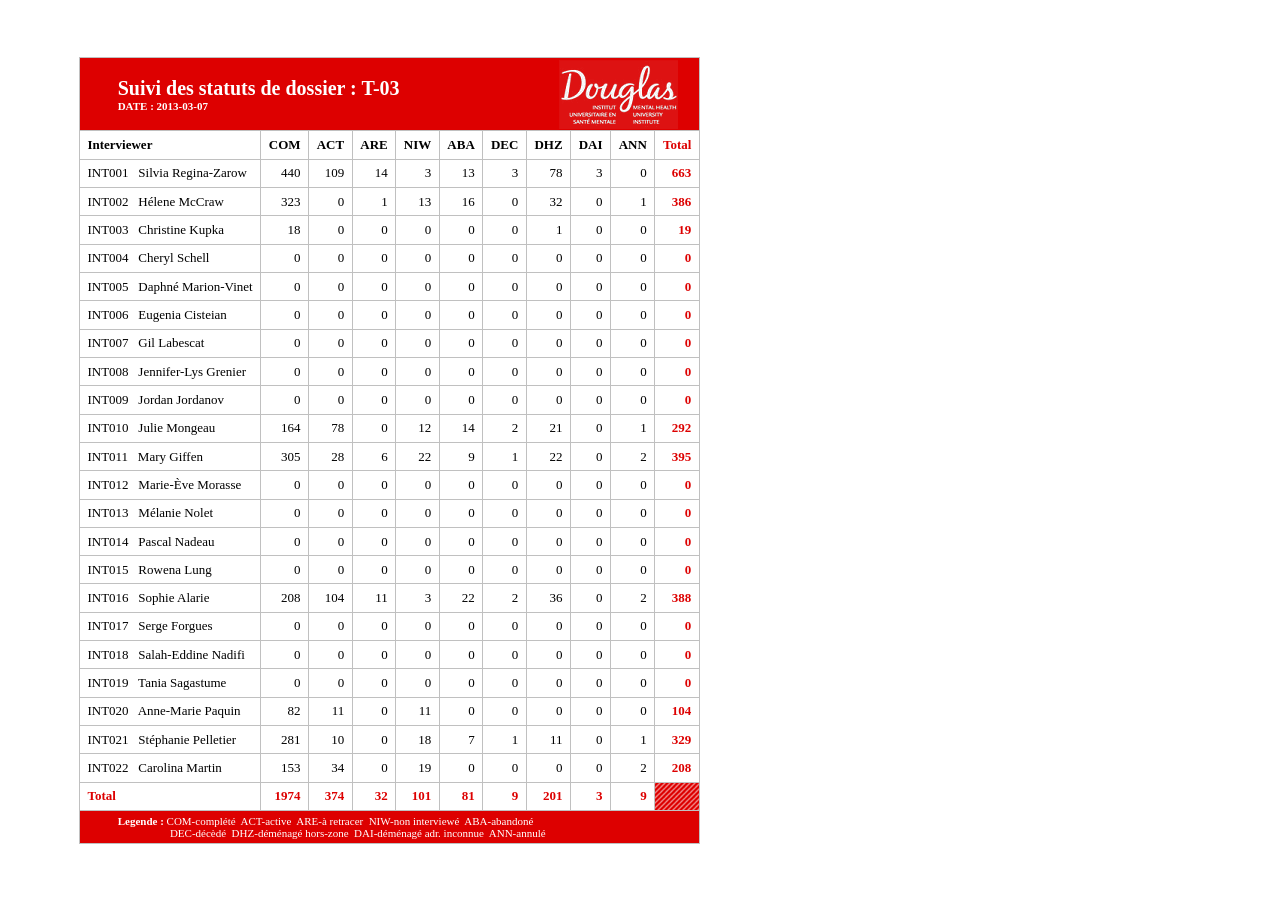
==== usrlist.htm @ f6bba140 "Soumission intiale. Le code Smapp, modifié pour que ça roule sur mon poste. Ça fonctionne pour l'ins" ====
<html><head>
			<meta http-equiv='Content-Type' content='text/html; charset=utf-8' />
			<style type='text/css'>
				body {margin:0px 0px 0px 60px; padding:0px;}
				table { border-style:solid; border-width:1px; border-color:#c0c0c0; border-collapse:collapse; padding:5mm; margin:15mm 5mm 15mm 5mm; font - family:'Helvetica', 'Arial', 'Verdana', 'sans-serif'; font-size:13px; page-break-after:always; }
				th, td { padding:1.5mm 2mm 1.5mm 2mm; margin:0mm; border-style:solid; border-width:1px; border-color:#c0c0c0; vertical-align:middle; text-align:right; }
				div { padding:2mm; margin:0mm; border-style:solid; border-width:1px; border-color:#c0c0c0; font-family:'Helvetica', 'Arial', 'Verdana', 'sans-serif'; font-size:16px; }
			</style>
			</head><body>
			<table>
			<tr><td colspan='11' style='background-image:url(media/douglaslogo.png); background-repeat:no-repeat; background-position:right; background-color:#dd0000; color:#ffffff; font-size:20px; text-align:left; padding:5mm 3mm 5mm 10mm'><b>Suivi des statuts de dossier : T-03</b><br/><span style='font-size:11px;'><b>DATE : 2013-03-07</b></span></td></tr>
			<tr><td style='text-align:left;'><b>Interviewer</b></td><td><b>COM</b></td><td><b>ACT</b></td><td><b>ARE</b></td><td><b>NIW</b></td><td><b>ABA</b></td><td><b>DEC</b></td><td><b>DHZ</b></td><td><b>DAI</b></td><td><b>ANN</b></td><td style='color:#dd0000'><b>Total</b></td></tr><tr><td style='text-align:left;'>INT001&nbsp;&nbsp;&nbsp;Silvia Regina-Zarow</td><td>440</td><td>109</td><td>14</td><td>3</td><td>13</td><td>3</td><td>78</td><td>3</td><td>0</td><td style='color:#dd0000'><b>663</b></td></tr><tr><td style='text-align:left;'>INT002&nbsp;&nbsp;&nbsp;Hélene McCraw</td><td>323</td><td>0</td><td>1</td><td>13</td><td>16</td><td>0</td><td>32</td><td>0</td><td>1</td><td style='color:#dd0000'><b>386</b></td></tr><tr><td style='text-align:left;'>INT003&nbsp;&nbsp;&nbsp;Christine Kupka</td><td>18</td><td>0</td><td>0</td><td>0</td><td>0</td><td>0</td><td>1</td><td>0</td><td>0</td><td style='color:#dd0000'><b>19</b></td></tr><tr><td style='text-align:left;'>INT004&nbsp;&nbsp;&nbsp;Cheryl Schell</td><td>0</td><td>0</td><td>0</td><td>0</td><td>0</td><td>0</td><td>0</td><td>0</td><td>0</td><td style='color:#dd0000'><b>0</b></td></tr><tr><td style='text-align:left;'>INT005&nbsp;&nbsp;&nbsp;Daphné Marion-Vinet</td><td>0</td><td>0</td><td>0</td><td>0</td><td>0</td><td>0</td><td>0</td><td>0</td><td>0</td><td style='color:#dd0000'><b>0</b></td></tr><tr><td style='text-align:left;'>INT006&nbsp;&nbsp;&nbsp;Eugenia Cisteian</td><td>0</td><td>0</td><td>0</td><td>0</td><td>0</td><td>0</td><td>0</td><td>0</td><td>0</td><td style='color:#dd0000'><b>0</b></td></tr><tr><td style='text-align:left;'>INT007&nbsp;&nbsp;&nbsp;Gil Labescat</td><td>0</td><td>0</td><td>0</td><td>0</td><td>0</td><td>0</td><td>0</td><td>0</td><td>0</td><td style='color:#dd0000'><b>0</b></td></tr><tr><td style='text-align:left;'>INT008&nbsp;&nbsp;&nbsp;Jennifer-Lys Grenier</td><td>0</td><td>0</td><td>0</td><td>0</td><td>0</td><td>0</td><td>0</td><td>0</td><td>0</td><td style='color:#dd0000'><b>0</b></td></tr><tr><td style='text-align:left;'>INT009&nbsp;&nbsp;&nbsp;Jordan Jordanov</td><td>0</td><td>0</td><td>0</td><td>0</td><td>0</td><td>0</td><td>0</td><td>0</td><td>0</td><td style='color:#dd0000'><b>0</b></td></tr><tr><td style='text-align:left;'>INT010&nbsp;&nbsp;&nbsp;Julie Mongeau</td><td>164</td><td>78</td><td>0</td><td>12</td><td>14</td><td>2</td><td>21</td><td>0</td><td>1</td><td style='color:#dd0000'><b>292</b></td></tr><tr><td style='text-align:left;'>INT011&nbsp;&nbsp;&nbsp;Mary Giffen</td><td>305</td><td>28</td><td>6</td><td>22</td><td>9</td><td>1</td><td>22</td><td>0</td><td>2</td><td style='color:#dd0000'><b>395</b></td></tr><tr><td style='text-align:left;'>INT012&nbsp;&nbsp;&nbsp;Marie-Ève Morasse</td><td>0</td><td>0</td><td>0</td><td>0</td><td>0</td><td>0</td><td>0</td><td>0</td><td>0</td><td style='color:#dd0000'><b>0</b></td></tr><tr><td style='text-align:left;'>INT013&nbsp;&nbsp;&nbsp;Mélanie Nolet</td><td>0</td><td>0</td><td>0</td><td>0</td><td>0</td><td>0</td><td>0</td><td>0</td><td>0</td><td style='color:#dd0000'><b>0</b></td></tr><tr><td style='text-align:left;'>INT014&nbsp;&nbsp;&nbsp;Pascal Nadeau</td><td>0</td><td>0</td><td>0</td><td>0</td><td>0</td><td>0</td><td>0</td><td>0</td><td>0</td><td style='color:#dd0000'><b>0</b></td></tr><tr><td style='text-align:left;'>INT015&nbsp;&nbsp;&nbsp;Rowena Lung</td><td>0</td><td>0</td><td>0</td><td>0</td><td>0</td><td>0</td><td>0</td><td>0</td><td>0</td><td style='color:#dd0000'><b>0</b></td></tr><tr><td style='text-align:left;'>INT016&nbsp;&nbsp;&nbsp;Sophie Alarie</td><td>208</td><td>104</td><td>11</td><td>3</td><td>22</td><td>2</td><td>36</td><td>0</td><td>2</td><td style='color:#dd0000'><b>388</b></td></tr><tr><td style='text-align:left;'>INT017&nbsp;&nbsp;&nbsp;Serge Forgues</td><td>0</td><td>0</td><td>0</td><td>0</td><td>0</td><td>0</td><td>0</td><td>0</td><td>0</td><td style='color:#dd0000'><b>0</b></td></tr><tr><td style='text-align:left;'>INT018&nbsp;&nbsp;&nbsp;Salah-Eddine Nadifi</td><td>0</td><td>0</td><td>0</td><td>0</td><td>0</td><td>0</td><td>0</td><td>0</td><td>0</td><td style='color:#dd0000'><b>0</b></td></tr><tr><td style='text-align:left;'>INT019&nbsp;&nbsp;&nbsp;Tania Sagastume</td><td>0</td><td>0</td><td>0</td><td>0</td><td>0</td><td>0</td><td>0</td><td>0</td><td>0</td><td style='color:#dd0000'><b>0</b></td></tr><tr><td style='text-align:left;'>INT020&nbsp;&nbsp;&nbsp;Anne-Marie Paquin</td><td>82</td><td>11</td><td>0</td><td>11</td><td>0</td><td>0</td><td>0</td><td>0</td><td>0</td><td style='color:#dd0000'><b>104</b></td></tr><tr><td style='text-align:left;'>INT021&nbsp;&nbsp;&nbsp;Stéphanie Pelletier</td><td>281</td><td>10</td><td>0</td><td>18</td><td>7</td><td>1</td><td>11</td><td>0</td><td>1</td><td style='color:#dd0000'><b>329</b></td></tr><tr><td style='text-align:left;'>INT022&nbsp;&nbsp;&nbsp;Carolina  Martin</td><td>153</td><td>34</td><td>0</td><td>19</td><td>0</td><td>0</td><td>0</td><td>0</td><td>2</td><td style='color:#dd0000'><b>208</b></td></tr><tr><td style='text-align:left; color:#dd0000;'><b>Total</b></td><td style='color:#dd0000'><b>1974</b></td><td style='color:#dd0000'><b>374</b></td><td style='color:#dd0000'><b>32</b></td><td style='color:#dd0000'><b>101</b></td><td style='color:#dd0000'><b>81</b></td><td style='color:#dd0000'><b>9</b></td><td style='color:#dd0000'><b>201</b></td><td style='color:#dd0000'><b>3</b></td><td style='color:#dd0000'><b>9</b></td><td style='background-image:url(media/bgdiag.png);'></td></tr><tr><td colspan='11' style='background-color:#dd0000; color:#ffffff; font-size:11px; text-align:left; padding:1mm 1mm 1mm 10mm'><b>Legende :</b> COM-complété&nbsp;&nbsp;ACT-active&nbsp;&nbsp;ARE-à retracer&nbsp;&nbsp;NIW-non interviewé&nbsp;&nbsp;ABA-abandoné<br/>&nbsp;&nbsp;&nbsp;&nbsp;&nbsp;&nbsp;&nbsp;&nbsp;&nbsp;&nbsp;&nbsp;&nbsp;&nbsp;&nbsp;&nbsp;&nbsp;&nbsp;&nbsp;&nbsp;DEC-décèdé&nbsp;&nbsp;DHZ-déménagé hors-zone&nbsp;&nbsp;DAI-déménagé adr. inconnue&nbsp;&nbsp;ANN-annulé</td></tr></table></body></html>
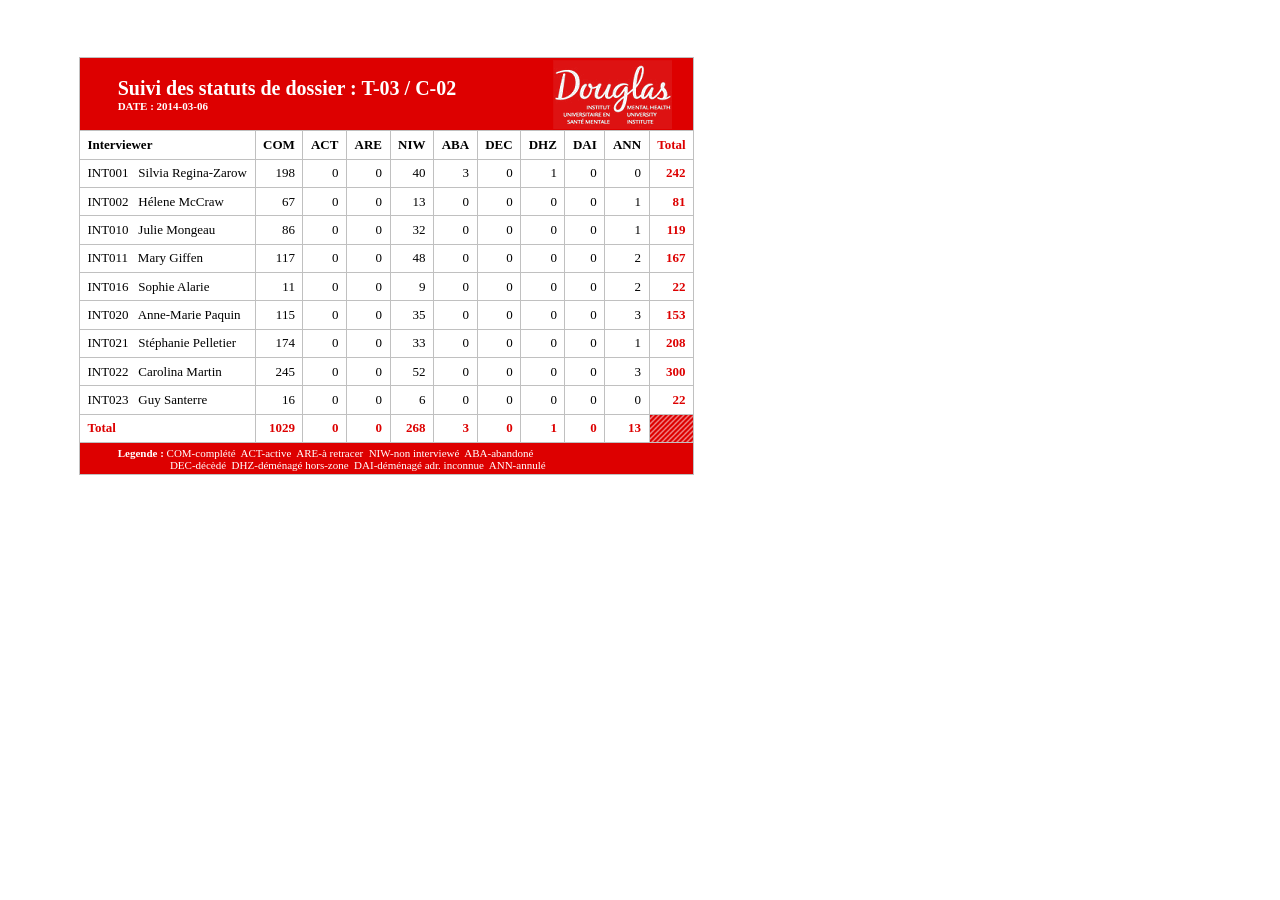
==== commit cc5c61fb: "Ajout de fonctionnalité pour noter les documents signés pour chaque temps. Ajouté également un hack " ====
--- a/usrlist.htm
+++ b/usrlist.htm
@@ -1,12 +1,13 @@
 <html><head>
 			<meta http-equiv='Content-Type' content='text/html; charset=utf-8' />
 			<style type='text/css'>
-				body {margin:0px 0px 0px 60px; padding:0px;}
+				:root { -webkit-print-color-adjust: exact; }
+				body {margin:0px 0px 0px 60px; padding:0px; }
 				table { border-style:solid; border-width:1px; border-color:#c0c0c0; border-collapse:collapse; padding:5mm; margin:15mm 5mm 15mm 5mm; font - family:'Helvetica', 'Arial', 'Verdana', 'sans-serif'; font-size:13px; page-break-after:always; }
 				th, td { padding:1.5mm 2mm 1.5mm 2mm; margin:0mm; border-style:solid; border-width:1px; border-color:#c0c0c0; vertical-align:middle; text-align:right; }
 				div { padding:2mm; margin:0mm; border-style:solid; border-width:1px; border-color:#c0c0c0; font-family:'Helvetica', 'Arial', 'Verdana', 'sans-serif'; font-size:16px; }
 			</style>
 			</head><body>
 			<table>
-			<tr><td colspan='11' style='background-image:url(media/douglaslogo.png); background-repeat:no-repeat; background-position:right; background-color:#dd0000; color:#ffffff; font-size:20px; text-align:left; padding:5mm 3mm 5mm 10mm'><b>Suivi des statuts de dossier : T-03</b><br/><span style='font-size:11px;'><b>DATE : 2013-03-07</b></span></td></tr>
-			<tr><td style='text-align:left;'><b>Interviewer</b></td><td><b>COM</b></td><td><b>ACT</b></td><td><b>ARE</b></td><td><b>NIW</b></td><td><b>ABA</b></td><td><b>DEC</b></td><td><b>DHZ</b></td><td><b>DAI</b></td><td><b>ANN</b></td><td style='color:#dd0000'><b>Total</b></td></tr><tr><td style='text-align:left;'>INT001&nbsp;&nbsp;&nbsp;Silvia Regina-Zarow</td><td>440</td><td>109</td><td>14</td><td>3</td><td>13</td><td>3</td><td>78</td><td>3</td><td>0</td><td style='color:#dd0000'><b>663</b></td></tr><tr><td style='text-align:left;'>INT002&nbsp;&nbsp;&nbsp;Hélene McCraw</td><td>323</td><td>0</td><td>1</td><td>13</td><td>16</td><td>0</td><td>32</td><td>0</td><td>1</td><td style='color:#dd0000'><b>386</b></td></tr><tr><td style='text-align:left;'>INT003&nbsp;&nbsp;&nbsp;Christine Kupka</td><td>18</td><td>0</td><td>0</td><td>0</td><td>0</td><td>0</td><td>1</td><td>0</td><td>0</td><td style='color:#dd0000'><b>19</b></td></tr><tr><td style='text-align:left;'>INT004&nbsp;&nbsp;&nbsp;Cheryl Schell</td><td>0</td><td>0</td><td>0</td><td>0</td><td>0</td><td>0</td><td>0</td><td>0</td><td>0</td><td style='color:#dd0000'><b>0</b></td></tr><tr><td style='text-align:left;'>INT005&nbsp;&nbsp;&nbsp;Daphné Marion-Vinet</td><td>0</td><td>0</td><td>0</td><td>0</td><td>0</td><td>0</td><td>0</td><td>0</td><td>0</td><td style='color:#dd0000'><b>0</b></td></tr><tr><td style='text-align:left;'>INT006&nbsp;&nbsp;&nbsp;Eugenia Cisteian</td><td>0</td><td>0</td><td>0</td><td>0</td><td>0</td><td>0</td><td>0</td><td>0</td><td>0</td><td style='color:#dd0000'><b>0</b></td></tr><tr><td style='text-align:left;'>INT007&nbsp;&nbsp;&nbsp;Gil Labescat</td><td>0</td><td>0</td><td>0</td><td>0</td><td>0</td><td>0</td><td>0</td><td>0</td><td>0</td><td style='color:#dd0000'><b>0</b></td></tr><tr><td style='text-align:left;'>INT008&nbsp;&nbsp;&nbsp;Jennifer-Lys Grenier</td><td>0</td><td>0</td><td>0</td><td>0</td><td>0</td><td>0</td><td>0</td><td>0</td><td>0</td><td style='color:#dd0000'><b>0</b></td></tr><tr><td style='text-align:left;'>INT009&nbsp;&nbsp;&nbsp;Jordan Jordanov</td><td>0</td><td>0</td><td>0</td><td>0</td><td>0</td><td>0</td><td>0</td><td>0</td><td>0</td><td style='color:#dd0000'><b>0</b></td></tr><tr><td style='text-align:left;'>INT010&nbsp;&nbsp;&nbsp;Julie Mongeau</td><td>164</td><td>78</td><td>0</td><td>12</td><td>14</td><td>2</td><td>21</td><td>0</td><td>1</td><td style='color:#dd0000'><b>292</b></td></tr><tr><td style='text-align:left;'>INT011&nbsp;&nbsp;&nbsp;Mary Giffen</td><td>305</td><td>28</td><td>6</td><td>22</td><td>9</td><td>1</td><td>22</td><td>0</td><td>2</td><td style='color:#dd0000'><b>395</b></td></tr><tr><td style='text-align:left;'>INT012&nbsp;&nbsp;&nbsp;Marie-Ève Morasse</td><td>0</td><td>0</td><td>0</td><td>0</td><td>0</td><td>0</td><td>0</td><td>0</td><td>0</td><td style='color:#dd0000'><b>0</b></td></tr><tr><td style='text-align:left;'>INT013&nbsp;&nbsp;&nbsp;Mélanie Nolet</td><td>0</td><td>0</td><td>0</td><td>0</td><td>0</td><td>0</td><td>0</td><td>0</td><td>0</td><td style='color:#dd0000'><b>0</b></td></tr><tr><td style='text-align:left;'>INT014&nbsp;&nbsp;&nbsp;Pascal Nadeau</td><td>0</td><td>0</td><td>0</td><td>0</td><td>0</td><td>0</td><td>0</td><td>0</td><td>0</td><td style='color:#dd0000'><b>0</b></td></tr><tr><td style='text-align:left;'>INT015&nbsp;&nbsp;&nbsp;Rowena Lung</td><td>0</td><td>0</td><td>0</td><td>0</td><td>0</td><td>0</td><td>0</td><td>0</td><td>0</td><td style='color:#dd0000'><b>0</b></td></tr><tr><td style='text-align:left;'>INT016&nbsp;&nbsp;&nbsp;Sophie Alarie</td><td>208</td><td>104</td><td>11</td><td>3</td><td>22</td><td>2</td><td>36</td><td>0</td><td>2</td><td style='color:#dd0000'><b>388</b></td></tr><tr><td style='text-align:left;'>INT017&nbsp;&nbsp;&nbsp;Serge Forgues</td><td>0</td><td>0</td><td>0</td><td>0</td><td>0</td><td>0</td><td>0</td><td>0</td><td>0</td><td style='color:#dd0000'><b>0</b></td></tr><tr><td style='text-align:left;'>INT018&nbsp;&nbsp;&nbsp;Salah-Eddine Nadifi</td><td>0</td><td>0</td><td>0</td><td>0</td><td>0</td><td>0</td><td>0</td><td>0</td><td>0</td><td style='color:#dd0000'><b>0</b></td></tr><tr><td style='text-align:left;'>INT019&nbsp;&nbsp;&nbsp;Tania Sagastume</td><td>0</td><td>0</td><td>0</td><td>0</td><td>0</td><td>0</td><td>0</td><td>0</td><td>0</td><td style='color:#dd0000'><b>0</b></td></tr><tr><td style='text-align:left;'>INT020&nbsp;&nbsp;&nbsp;Anne-Marie Paquin</td><td>82</td><td>11</td><td>0</td><td>11</td><td>0</td><td>0</td><td>0</td><td>0</td><td>0</td><td style='color:#dd0000'><b>104</b></td></tr><tr><td style='text-align:left;'>INT021&nbsp;&nbsp;&nbsp;Stéphanie Pelletier</td><td>281</td><td>10</td><td>0</td><td>18</td><td>7</td><td>1</td><td>11</td><td>0</td><td>1</td><td style='color:#dd0000'><b>329</b></td></tr><tr><td style='text-align:left;'>INT022&nbsp;&nbsp;&nbsp;Carolina  Martin</td><td>153</td><td>34</td><td>0</td><td>19</td><td>0</td><td>0</td><td>0</td><td>0</td><td>2</td><td style='color:#dd0000'><b>208</b></td></tr><tr><td style='text-align:left; color:#dd0000;'><b>Total</b></td><td style='color:#dd0000'><b>1974</b></td><td style='color:#dd0000'><b>374</b></td><td style='color:#dd0000'><b>32</b></td><td style='color:#dd0000'><b>101</b></td><td style='color:#dd0000'><b>81</b></td><td style='color:#dd0000'><b>9</b></td><td style='color:#dd0000'><b>201</b></td><td style='color:#dd0000'><b>3</b></td><td style='color:#dd0000'><b>9</b></td><td style='background-image:url(media/bgdiag.png);'></td></tr><tr><td colspan='11' style='background-color:#dd0000; color:#ffffff; font-size:11px; text-align:left; padding:1mm 1mm 1mm 10mm'><b>Legende :</b> COM-complété&nbsp;&nbsp;ACT-active&nbsp;&nbsp;ARE-à retracer&nbsp;&nbsp;NIW-non interviewé&nbsp;&nbsp;ABA-abandoné<br/>&nbsp;&nbsp;&nbsp;&nbsp;&nbsp;&nbsp;&nbsp;&nbsp;&nbsp;&nbsp;&nbsp;&nbsp;&nbsp;&nbsp;&nbsp;&nbsp;&nbsp;&nbsp;&nbsp;DEC-décèdé&nbsp;&nbsp;DHZ-déménagé hors-zone&nbsp;&nbsp;DAI-déménagé adr. inconnue&nbsp;&nbsp;ANN-annulé</td></tr></table></body></html>+			<tr><td colspan='11' style='background-image:url(media/douglaslogo.png); background-repeat:no-repeat; background-position:right; background-color:#dd0000; color:#ffffff; font-size:20px; text-align:left; padding:5mm 3mm 5mm 10mm'><b>Suivi des statuts de dossier : T-03 / C-02</b><br/><span style='font-size:11px;'><b>DATE : 2014-03-06</b></span></td></tr>
+			<tr><td style='text-align:left;'><b>Interviewer</b></td><td><b>COM</b></td><td><b>ACT</b></td><td><b>ARE</b></td><td><b>NIW</b></td><td><b>ABA</b></td><td><b>DEC</b></td><td><b>DHZ</b></td><td><b>DAI</b></td><td><b>ANN</b></td><td style='color:#dd0000'><b>Total</b></td></tr><tr><td style='text-align:left;'>INT001&nbsp;&nbsp;&nbsp;Silvia Regina-Zarow</td><td>198</td><td>0</td><td>0</td><td>40</td><td>3</td><td>0</td><td>1</td><td>0</td><td>0</td><td style='color:#dd0000'><b>242</b></td></tr><tr><td style='text-align:left;'>INT002&nbsp;&nbsp;&nbsp;Hélene McCraw</td><td>67</td><td>0</td><td>0</td><td>13</td><td>0</td><td>0</td><td>0</td><td>0</td><td>1</td><td style='color:#dd0000'><b>81</b></td></tr><tr><td style='text-align:left;'>INT010&nbsp;&nbsp;&nbsp;Julie Mongeau</td><td>86</td><td>0</td><td>0</td><td>32</td><td>0</td><td>0</td><td>0</td><td>0</td><td>1</td><td style='color:#dd0000'><b>119</b></td></tr><tr><td style='text-align:left;'>INT011&nbsp;&nbsp;&nbsp;Mary Giffen</td><td>117</td><td>0</td><td>0</td><td>48</td><td>0</td><td>0</td><td>0</td><td>0</td><td>2</td><td style='color:#dd0000'><b>167</b></td></tr><tr><td style='text-align:left;'>INT016&nbsp;&nbsp;&nbsp;Sophie Alarie</td><td>11</td><td>0</td><td>0</td><td>9</td><td>0</td><td>0</td><td>0</td><td>0</td><td>2</td><td style='color:#dd0000'><b>22</b></td></tr><tr><td style='text-align:left;'>INT020&nbsp;&nbsp;&nbsp;Anne-Marie Paquin</td><td>115</td><td>0</td><td>0</td><td>35</td><td>0</td><td>0</td><td>0</td><td>0</td><td>3</td><td style='color:#dd0000'><b>153</b></td></tr><tr><td style='text-align:left;'>INT021&nbsp;&nbsp;&nbsp;Stéphanie Pelletier</td><td>174</td><td>0</td><td>0</td><td>33</td><td>0</td><td>0</td><td>0</td><td>0</td><td>1</td><td style='color:#dd0000'><b>208</b></td></tr><tr><td style='text-align:left;'>INT022&nbsp;&nbsp;&nbsp;Carolina  Martin</td><td>245</td><td>0</td><td>0</td><td>52</td><td>0</td><td>0</td><td>0</td><td>0</td><td>3</td><td style='color:#dd0000'><b>300</b></td></tr><tr><td style='text-align:left;'>INT023&nbsp;&nbsp;&nbsp;Guy Santerre</td><td>16</td><td>0</td><td>0</td><td>6</td><td>0</td><td>0</td><td>0</td><td>0</td><td>0</td><td style='color:#dd0000'><b>22</b></td></tr><tr><td style='text-align:left; color:#dd0000;'><b>Total</b></td><td style='color:#dd0000'><b>1029</b></td><td style='color:#dd0000'><b>0</b></td><td style='color:#dd0000'><b>0</b></td><td style='color:#dd0000'><b>268</b></td><td style='color:#dd0000'><b>3</b></td><td style='color:#dd0000'><b>0</b></td><td style='color:#dd0000'><b>1</b></td><td style='color:#dd0000'><b>0</b></td><td style='color:#dd0000'><b>13</b></td><td style='background-image:url(media/bgdiag.png);'></td></tr><tr><td colspan='11' style='background-color:#dd0000; color:#ffffff; font-size:11px; text-align:left; padding:1mm 1mm 1mm 10mm'><b>Legende :</b> COM-complété&nbsp;&nbsp;ACT-active&nbsp;&nbsp;ARE-à retracer&nbsp;&nbsp;NIW-non interviewé&nbsp;&nbsp;ABA-abandoné<br/>&nbsp;&nbsp;&nbsp;&nbsp;&nbsp;&nbsp;&nbsp;&nbsp;&nbsp;&nbsp;&nbsp;&nbsp;&nbsp;&nbsp;&nbsp;&nbsp;&nbsp;&nbsp;&nbsp;DEC-décèdé&nbsp;&nbsp;DHZ-déménagé hors-zone&nbsp;&nbsp;DAI-déménagé adr. inconnue&nbsp;&nbsp;ANN-annulé</td></tr></table></body></html>
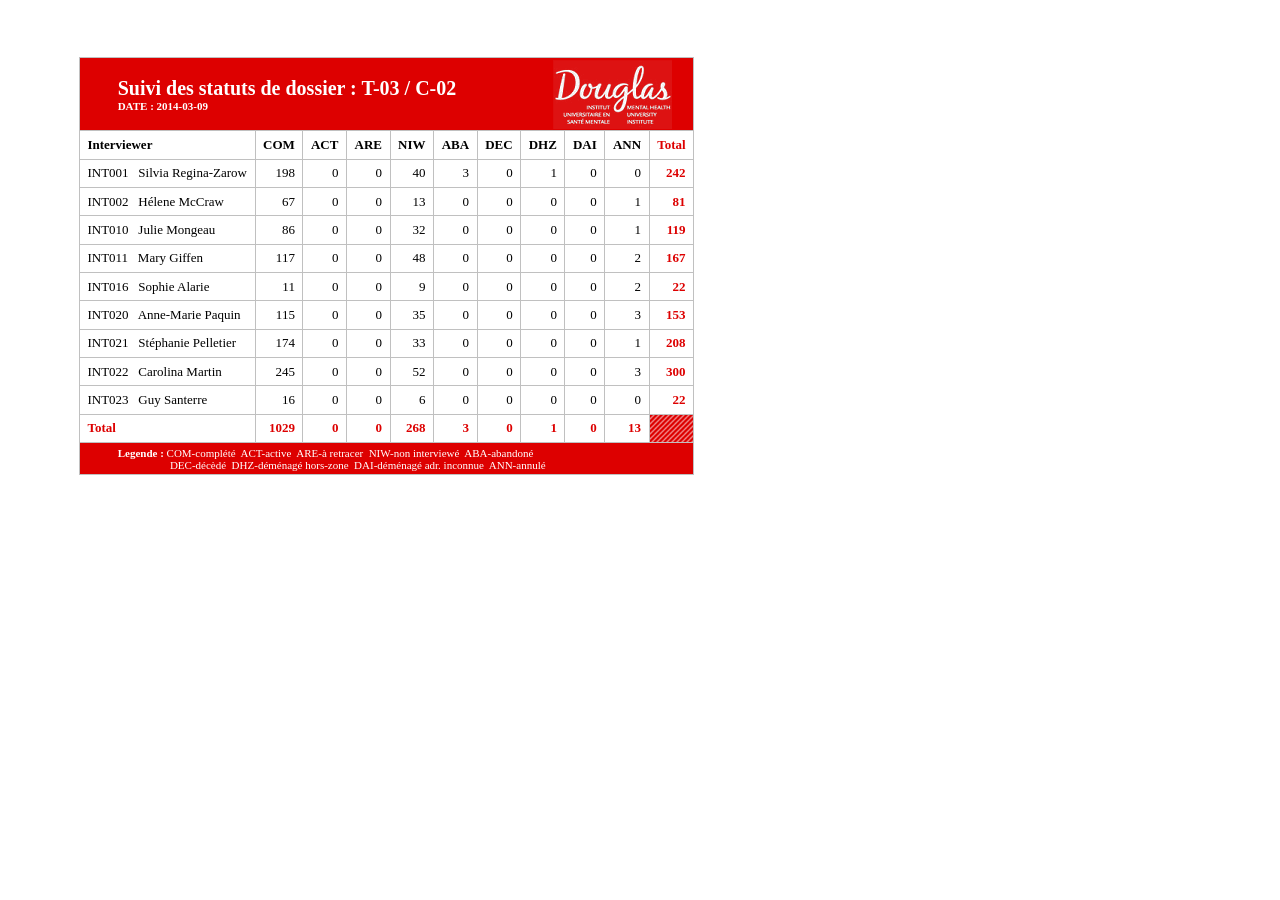
==== commit b4f7809b: "Ajout de fonction de géolocalisation d'usagers sur une carte." ====
--- a/usrlist.htm
+++ b/usrlist.htm
@@ -9,5 +9,5 @@
 			</style>
 			</head><body>
 			<table>
-			<tr><td colspan='11' style='background-image:url(media/douglaslogo.png); background-repeat:no-repeat; background-position:right; background-color:#dd0000; color:#ffffff; font-size:20px; text-align:left; padding:5mm 3mm 5mm 10mm'><b>Suivi des statuts de dossier : T-03 / C-02</b><br/><span style='font-size:11px;'><b>DATE : 2014-03-06</b></span></td></tr>
+			<tr><td colspan='11' style='background-image:url(media/douglaslogo.png); background-repeat:no-repeat; background-position:right; background-color:#dd0000; color:#ffffff; font-size:20px; text-align:left; padding:5mm 3mm 5mm 10mm'><b>Suivi des statuts de dossier : T-03 / C-02</b><br/><span style='font-size:11px;'><b>DATE : 2014-03-09</b></span></td></tr>
 			<tr><td style='text-align:left;'><b>Interviewer</b></td><td><b>COM</b></td><td><b>ACT</b></td><td><b>ARE</b></td><td><b>NIW</b></td><td><b>ABA</b></td><td><b>DEC</b></td><td><b>DHZ</b></td><td><b>DAI</b></td><td><b>ANN</b></td><td style='color:#dd0000'><b>Total</b></td></tr><tr><td style='text-align:left;'>INT001&nbsp;&nbsp;&nbsp;Silvia Regina-Zarow</td><td>198</td><td>0</td><td>0</td><td>40</td><td>3</td><td>0</td><td>1</td><td>0</td><td>0</td><td style='color:#dd0000'><b>242</b></td></tr><tr><td style='text-align:left;'>INT002&nbsp;&nbsp;&nbsp;Hélene McCraw</td><td>67</td><td>0</td><td>0</td><td>13</td><td>0</td><td>0</td><td>0</td><td>0</td><td>1</td><td style='color:#dd0000'><b>81</b></td></tr><tr><td style='text-align:left;'>INT010&nbsp;&nbsp;&nbsp;Julie Mongeau</td><td>86</td><td>0</td><td>0</td><td>32</td><td>0</td><td>0</td><td>0</td><td>0</td><td>1</td><td style='color:#dd0000'><b>119</b></td></tr><tr><td style='text-align:left;'>INT011&nbsp;&nbsp;&nbsp;Mary Giffen</td><td>117</td><td>0</td><td>0</td><td>48</td><td>0</td><td>0</td><td>0</td><td>0</td><td>2</td><td style='color:#dd0000'><b>167</b></td></tr><tr><td style='text-align:left;'>INT016&nbsp;&nbsp;&nbsp;Sophie Alarie</td><td>11</td><td>0</td><td>0</td><td>9</td><td>0</td><td>0</td><td>0</td><td>0</td><td>2</td><td style='color:#dd0000'><b>22</b></td></tr><tr><td style='text-align:left;'>INT020&nbsp;&nbsp;&nbsp;Anne-Marie Paquin</td><td>115</td><td>0</td><td>0</td><td>35</td><td>0</td><td>0</td><td>0</td><td>0</td><td>3</td><td style='color:#dd0000'><b>153</b></td></tr><tr><td style='text-align:left;'>INT021&nbsp;&nbsp;&nbsp;Stéphanie Pelletier</td><td>174</td><td>0</td><td>0</td><td>33</td><td>0</td><td>0</td><td>0</td><td>0</td><td>1</td><td style='color:#dd0000'><b>208</b></td></tr><tr><td style='text-align:left;'>INT022&nbsp;&nbsp;&nbsp;Carolina  Martin</td><td>245</td><td>0</td><td>0</td><td>52</td><td>0</td><td>0</td><td>0</td><td>0</td><td>3</td><td style='color:#dd0000'><b>300</b></td></tr><tr><td style='text-align:left;'>INT023&nbsp;&nbsp;&nbsp;Guy Santerre</td><td>16</td><td>0</td><td>0</td><td>6</td><td>0</td><td>0</td><td>0</td><td>0</td><td>0</td><td style='color:#dd0000'><b>22</b></td></tr><tr><td style='text-align:left; color:#dd0000;'><b>Total</b></td><td style='color:#dd0000'><b>1029</b></td><td style='color:#dd0000'><b>0</b></td><td style='color:#dd0000'><b>0</b></td><td style='color:#dd0000'><b>268</b></td><td style='color:#dd0000'><b>3</b></td><td style='color:#dd0000'><b>0</b></td><td style='color:#dd0000'><b>1</b></td><td style='color:#dd0000'><b>0</b></td><td style='color:#dd0000'><b>13</b></td><td style='background-image:url(media/bgdiag.png);'></td></tr><tr><td colspan='11' style='background-color:#dd0000; color:#ffffff; font-size:11px; text-align:left; padding:1mm 1mm 1mm 10mm'><b>Legende :</b> COM-complété&nbsp;&nbsp;ACT-active&nbsp;&nbsp;ARE-à retracer&nbsp;&nbsp;NIW-non interviewé&nbsp;&nbsp;ABA-abandoné<br/>&nbsp;&nbsp;&nbsp;&nbsp;&nbsp;&nbsp;&nbsp;&nbsp;&nbsp;&nbsp;&nbsp;&nbsp;&nbsp;&nbsp;&nbsp;&nbsp;&nbsp;&nbsp;&nbsp;DEC-décèdé&nbsp;&nbsp;DHZ-déménagé hors-zone&nbsp;&nbsp;DAI-déménagé adr. inconnue&nbsp;&nbsp;ANN-annulé</td></tr></table></body></html>
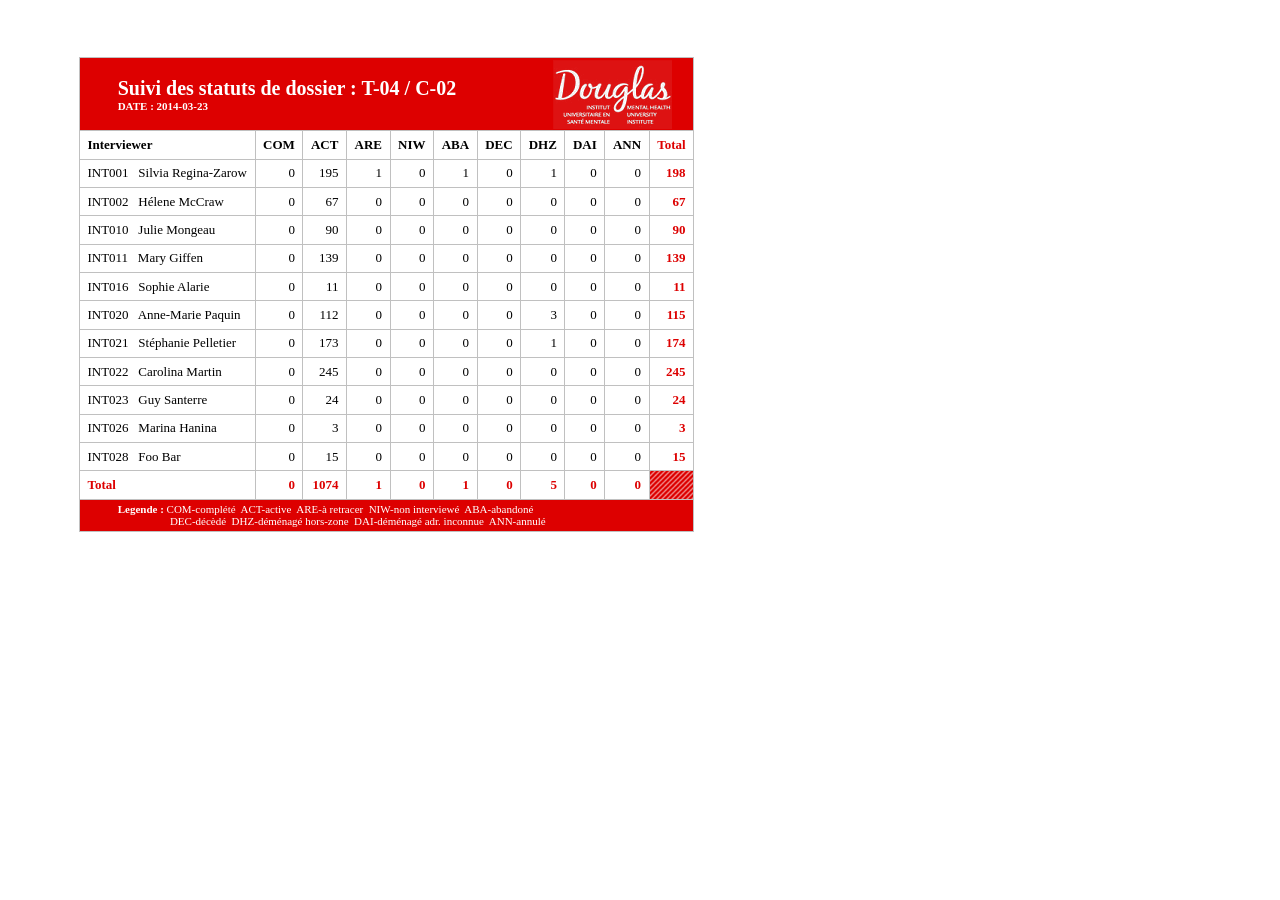
==== commit a08d492f: "Réglage de bien des petits problèmes suite à une tentative d'intégration de nouveau code." ====
--- a/usrlist.htm
+++ b/usrlist.htm
@@ -9,5 +9,5 @@
 			</style>
 			</head><body>
 			<table>
-			<tr><td colspan='11' style='background-image:url(media/douglaslogo.png); background-repeat:no-repeat; background-position:right; background-color:#dd0000; color:#ffffff; font-size:20px; text-align:left; padding:5mm 3mm 5mm 10mm'><b>Suivi des statuts de dossier : T-03 / C-02</b><br/><span style='font-size:11px;'><b>DATE : 2014-03-09</b></span></td></tr>
-			<tr><td style='text-align:left;'><b>Interviewer</b></td><td><b>COM</b></td><td><b>ACT</b></td><td><b>ARE</b></td><td><b>NIW</b></td><td><b>ABA</b></td><td><b>DEC</b></td><td><b>DHZ</b></td><td><b>DAI</b></td><td><b>ANN</b></td><td style='color:#dd0000'><b>Total</b></td></tr><tr><td style='text-align:left;'>INT001&nbsp;&nbsp;&nbsp;Silvia Regina-Zarow</td><td>198</td><td>0</td><td>0</td><td>40</td><td>3</td><td>0</td><td>1</td><td>0</td><td>0</td><td style='color:#dd0000'><b>242</b></td></tr><tr><td style='text-align:left;'>INT002&nbsp;&nbsp;&nbsp;Hélene McCraw</td><td>67</td><td>0</td><td>0</td><td>13</td><td>0</td><td>0</td><td>0</td><td>0</td><td>1</td><td style='color:#dd0000'><b>81</b></td></tr><tr><td style='text-align:left;'>INT010&nbsp;&nbsp;&nbsp;Julie Mongeau</td><td>86</td><td>0</td><td>0</td><td>32</td><td>0</td><td>0</td><td>0</td><td>0</td><td>1</td><td style='color:#dd0000'><b>119</b></td></tr><tr><td style='text-align:left;'>INT011&nbsp;&nbsp;&nbsp;Mary Giffen</td><td>117</td><td>0</td><td>0</td><td>48</td><td>0</td><td>0</td><td>0</td><td>0</td><td>2</td><td style='color:#dd0000'><b>167</b></td></tr><tr><td style='text-align:left;'>INT016&nbsp;&nbsp;&nbsp;Sophie Alarie</td><td>11</td><td>0</td><td>0</td><td>9</td><td>0</td><td>0</td><td>0</td><td>0</td><td>2</td><td style='color:#dd0000'><b>22</b></td></tr><tr><td style='text-align:left;'>INT020&nbsp;&nbsp;&nbsp;Anne-Marie Paquin</td><td>115</td><td>0</td><td>0</td><td>35</td><td>0</td><td>0</td><td>0</td><td>0</td><td>3</td><td style='color:#dd0000'><b>153</b></td></tr><tr><td style='text-align:left;'>INT021&nbsp;&nbsp;&nbsp;Stéphanie Pelletier</td><td>174</td><td>0</td><td>0</td><td>33</td><td>0</td><td>0</td><td>0</td><td>0</td><td>1</td><td style='color:#dd0000'><b>208</b></td></tr><tr><td style='text-align:left;'>INT022&nbsp;&nbsp;&nbsp;Carolina  Martin</td><td>245</td><td>0</td><td>0</td><td>52</td><td>0</td><td>0</td><td>0</td><td>0</td><td>3</td><td style='color:#dd0000'><b>300</b></td></tr><tr><td style='text-align:left;'>INT023&nbsp;&nbsp;&nbsp;Guy Santerre</td><td>16</td><td>0</td><td>0</td><td>6</td><td>0</td><td>0</td><td>0</td><td>0</td><td>0</td><td style='color:#dd0000'><b>22</b></td></tr><tr><td style='text-align:left; color:#dd0000;'><b>Total</b></td><td style='color:#dd0000'><b>1029</b></td><td style='color:#dd0000'><b>0</b></td><td style='color:#dd0000'><b>0</b></td><td style='color:#dd0000'><b>268</b></td><td style='color:#dd0000'><b>3</b></td><td style='color:#dd0000'><b>0</b></td><td style='color:#dd0000'><b>1</b></td><td style='color:#dd0000'><b>0</b></td><td style='color:#dd0000'><b>13</b></td><td style='background-image:url(media/bgdiag.png);'></td></tr><tr><td colspan='11' style='background-color:#dd0000; color:#ffffff; font-size:11px; text-align:left; padding:1mm 1mm 1mm 10mm'><b>Legende :</b> COM-complété&nbsp;&nbsp;ACT-active&nbsp;&nbsp;ARE-à retracer&nbsp;&nbsp;NIW-non interviewé&nbsp;&nbsp;ABA-abandoné<br/>&nbsp;&nbsp;&nbsp;&nbsp;&nbsp;&nbsp;&nbsp;&nbsp;&nbsp;&nbsp;&nbsp;&nbsp;&nbsp;&nbsp;&nbsp;&nbsp;&nbsp;&nbsp;&nbsp;DEC-décèdé&nbsp;&nbsp;DHZ-déménagé hors-zone&nbsp;&nbsp;DAI-déménagé adr. inconnue&nbsp;&nbsp;ANN-annulé</td></tr></table></body></html>+			<tr><td colspan='11' style='background-image:url(media/douglaslogo.png); background-repeat:no-repeat; background-position:right; background-color:#dd0000; color:#ffffff; font-size:20px; text-align:left; padding:5mm 3mm 5mm 10mm'><b>Suivi des statuts de dossier : T-04 / C-02</b><br/><span style='font-size:11px;'><b>DATE : 2014-03-23</b></span></td></tr>
+			<tr><td style='text-align:left;'><b>Interviewer</b></td><td><b>COM</b></td><td><b>ACT</b></td><td><b>ARE</b></td><td><b>NIW</b></td><td><b>ABA</b></td><td><b>DEC</b></td><td><b>DHZ</b></td><td><b>DAI</b></td><td><b>ANN</b></td><td style='color:#dd0000'><b>Total</b></td></tr><tr><td style='text-align:left;'>INT001&nbsp;&nbsp;&nbsp;Silvia Regina-Zarow</td><td>0</td><td>195</td><td>1</td><td>0</td><td>1</td><td>0</td><td>1</td><td>0</td><td>0</td><td style='color:#dd0000'><b>198</b></td></tr><tr><td style='text-align:left;'>INT002&nbsp;&nbsp;&nbsp;Hélene McCraw</td><td>0</td><td>67</td><td>0</td><td>0</td><td>0</td><td>0</td><td>0</td><td>0</td><td>0</td><td style='color:#dd0000'><b>67</b></td></tr><tr><td style='text-align:left;'>INT010&nbsp;&nbsp;&nbsp;Julie Mongeau</td><td>0</td><td>90</td><td>0</td><td>0</td><td>0</td><td>0</td><td>0</td><td>0</td><td>0</td><td style='color:#dd0000'><b>90</b></td></tr><tr><td style='text-align:left;'>INT011&nbsp;&nbsp;&nbsp;Mary Giffen</td><td>0</td><td>139</td><td>0</td><td>0</td><td>0</td><td>0</td><td>0</td><td>0</td><td>0</td><td style='color:#dd0000'><b>139</b></td></tr><tr><td style='text-align:left;'>INT016&nbsp;&nbsp;&nbsp;Sophie Alarie</td><td>0</td><td>11</td><td>0</td><td>0</td><td>0</td><td>0</td><td>0</td><td>0</td><td>0</td><td style='color:#dd0000'><b>11</b></td></tr><tr><td style='text-align:left;'>INT020&nbsp;&nbsp;&nbsp;Anne-Marie Paquin</td><td>0</td><td>112</td><td>0</td><td>0</td><td>0</td><td>0</td><td>3</td><td>0</td><td>0</td><td style='color:#dd0000'><b>115</b></td></tr><tr><td style='text-align:left;'>INT021&nbsp;&nbsp;&nbsp;Stéphanie Pelletier</td><td>0</td><td>173</td><td>0</td><td>0</td><td>0</td><td>0</td><td>1</td><td>0</td><td>0</td><td style='color:#dd0000'><b>174</b></td></tr><tr><td style='text-align:left;'>INT022&nbsp;&nbsp;&nbsp;Carolina Martin</td><td>0</td><td>245</td><td>0</td><td>0</td><td>0</td><td>0</td><td>0</td><td>0</td><td>0</td><td style='color:#dd0000'><b>245</b></td></tr><tr><td style='text-align:left;'>INT023&nbsp;&nbsp;&nbsp;Guy Santerre</td><td>0</td><td>24</td><td>0</td><td>0</td><td>0</td><td>0</td><td>0</td><td>0</td><td>0</td><td style='color:#dd0000'><b>24</b></td></tr><tr><td style='text-align:left;'>INT026&nbsp;&nbsp;&nbsp;Marina Hanina</td><td>0</td><td>3</td><td>0</td><td>0</td><td>0</td><td>0</td><td>0</td><td>0</td><td>0</td><td style='color:#dd0000'><b>3</b></td></tr><tr><td style='text-align:left;'>INT028&nbsp;&nbsp;&nbsp;Foo Bar</td><td>0</td><td>15</td><td>0</td><td>0</td><td>0</td><td>0</td><td>0</td><td>0</td><td>0</td><td style='color:#dd0000'><b>15</b></td></tr><tr><td style='text-align:left; color:#dd0000;'><b>Total</b></td><td style='color:#dd0000'><b>0</b></td><td style='color:#dd0000'><b>1074</b></td><td style='color:#dd0000'><b>1</b></td><td style='color:#dd0000'><b>0</b></td><td style='color:#dd0000'><b>1</b></td><td style='color:#dd0000'><b>0</b></td><td style='color:#dd0000'><b>5</b></td><td style='color:#dd0000'><b>0</b></td><td style='color:#dd0000'><b>0</b></td><td style='background-image:url(media/bgdiag.png);'></td></tr><tr><td colspan='11' style='background-color:#dd0000; color:#ffffff; font-size:11px; text-align:left; padding:1mm 1mm 1mm 10mm'><b>Legende :</b> COM-complété&nbsp;&nbsp;ACT-active&nbsp;&nbsp;ARE-à retracer&nbsp;&nbsp;NIW-non interviewé&nbsp;&nbsp;ABA-abandoné<br/>&nbsp;&nbsp;&nbsp;&nbsp;&nbsp;&nbsp;&nbsp;&nbsp;&nbsp;&nbsp;&nbsp;&nbsp;&nbsp;&nbsp;&nbsp;&nbsp;&nbsp;&nbsp;&nbsp;DEC-décèdé&nbsp;&nbsp;DHZ-déménagé hors-zone&nbsp;&nbsp;DAI-déménagé adr. inconnue&nbsp;&nbsp;ANN-annulé</td></tr></table></body></html>
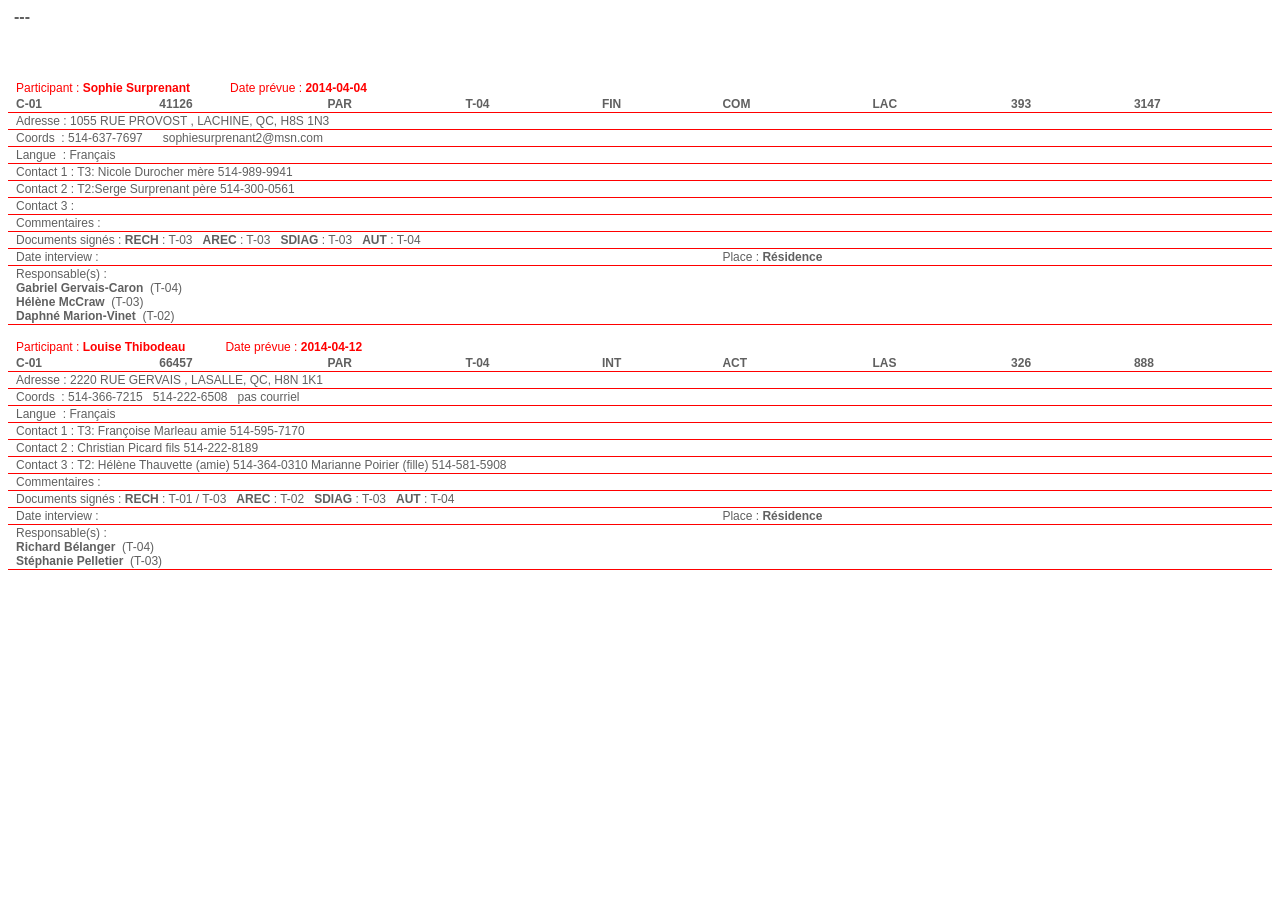
==== commit 01176494: "Réglé un petit truc pour Guylaine. - La liste d'usager est rafraichie automatiquement après qu'une f" ====
--- a/usrlist.htm
+++ b/usrlist.htm
@@ -1,13 +1,2 @@
-<html><head>
-			<meta http-equiv='Content-Type' content='text/html; charset=utf-8' />
-			<style type='text/css'>
-				:root { -webkit-print-color-adjust: exact; }
-				body {margin:0px 0px 0px 60px; padding:0px; }
-				table { border-style:solid; border-width:1px; border-color:#c0c0c0; border-collapse:collapse; padding:5mm; margin:15mm 5mm 15mm 5mm; font - family:'Helvetica', 'Arial', 'Verdana', 'sans-serif'; font-size:13px; page-break-after:always; }
-				th, td { padding:1.5mm 2mm 1.5mm 2mm; margin:0mm; border-style:solid; border-width:1px; border-color:#c0c0c0; vertical-align:middle; text-align:right; }
-				div { padding:2mm; margin:0mm; border-style:solid; border-width:1px; border-color:#c0c0c0; font-family:'Helvetica', 'Arial', 'Verdana', 'sans-serif'; font-size:16px; }
-			</style>
-			</head><body>
-			<table>
-			<tr><td colspan='11' style='background-image:url(media/douglaslogo.png); background-repeat:no-repeat; background-position:right; background-color:#dd0000; color:#ffffff; font-size:20px; text-align:left; padding:5mm 3mm 5mm 10mm'><b>Suivi des statuts de dossier : T-04 / C-02</b><br/><span style='font-size:11px;'><b>DATE : 2014-03-23</b></span></td></tr>
-			<tr><td style='text-align:left;'><b>Interviewer</b></td><td><b>COM</b></td><td><b>ACT</b></td><td><b>ARE</b></td><td><b>NIW</b></td><td><b>ABA</b></td><td><b>DEC</b></td><td><b>DHZ</b></td><td><b>DAI</b></td><td><b>ANN</b></td><td style='color:#dd0000'><b>Total</b></td></tr><tr><td style='text-align:left;'>INT001&nbsp;&nbsp;&nbsp;Silvia Regina-Zarow</td><td>0</td><td>195</td><td>1</td><td>0</td><td>1</td><td>0</td><td>1</td><td>0</td><td>0</td><td style='color:#dd0000'><b>198</b></td></tr><tr><td style='text-align:left;'>INT002&nbsp;&nbsp;&nbsp;Hélene McCraw</td><td>0</td><td>67</td><td>0</td><td>0</td><td>0</td><td>0</td><td>0</td><td>0</td><td>0</td><td style='color:#dd0000'><b>67</b></td></tr><tr><td style='text-align:left;'>INT010&nbsp;&nbsp;&nbsp;Julie Mongeau</td><td>0</td><td>90</td><td>0</td><td>0</td><td>0</td><td>0</td><td>0</td><td>0</td><td>0</td><td style='color:#dd0000'><b>90</b></td></tr><tr><td style='text-align:left;'>INT011&nbsp;&nbsp;&nbsp;Mary Giffen</td><td>0</td><td>139</td><td>0</td><td>0</td><td>0</td><td>0</td><td>0</td><td>0</td><td>0</td><td style='color:#dd0000'><b>139</b></td></tr><tr><td style='text-align:left;'>INT016&nbsp;&nbsp;&nbsp;Sophie Alarie</td><td>0</td><td>11</td><td>0</td><td>0</td><td>0</td><td>0</td><td>0</td><td>0</td><td>0</td><td style='color:#dd0000'><b>11</b></td></tr><tr><td style='text-align:left;'>INT020&nbsp;&nbsp;&nbsp;Anne-Marie Paquin</td><td>0</td><td>112</td><td>0</td><td>0</td><td>0</td><td>0</td><td>3</td><td>0</td><td>0</td><td style='color:#dd0000'><b>115</b></td></tr><tr><td style='text-align:left;'>INT021&nbsp;&nbsp;&nbsp;Stéphanie Pelletier</td><td>0</td><td>173</td><td>0</td><td>0</td><td>0</td><td>0</td><td>1</td><td>0</td><td>0</td><td style='color:#dd0000'><b>174</b></td></tr><tr><td style='text-align:left;'>INT022&nbsp;&nbsp;&nbsp;Carolina Martin</td><td>0</td><td>245</td><td>0</td><td>0</td><td>0</td><td>0</td><td>0</td><td>0</td><td>0</td><td style='color:#dd0000'><b>245</b></td></tr><tr><td style='text-align:left;'>INT023&nbsp;&nbsp;&nbsp;Guy Santerre</td><td>0</td><td>24</td><td>0</td><td>0</td><td>0</td><td>0</td><td>0</td><td>0</td><td>0</td><td style='color:#dd0000'><b>24</b></td></tr><tr><td style='text-align:left;'>INT026&nbsp;&nbsp;&nbsp;Marina Hanina</td><td>0</td><td>3</td><td>0</td><td>0</td><td>0</td><td>0</td><td>0</td><td>0</td><td>0</td><td style='color:#dd0000'><b>3</b></td></tr><tr><td style='text-align:left;'>INT028&nbsp;&nbsp;&nbsp;Foo Bar</td><td>0</td><td>15</td><td>0</td><td>0</td><td>0</td><td>0</td><td>0</td><td>0</td><td>0</td><td style='color:#dd0000'><b>15</b></td></tr><tr><td style='text-align:left; color:#dd0000;'><b>Total</b></td><td style='color:#dd0000'><b>0</b></td><td style='color:#dd0000'><b>1074</b></td><td style='color:#dd0000'><b>1</b></td><td style='color:#dd0000'><b>0</b></td><td style='color:#dd0000'><b>1</b></td><td style='color:#dd0000'><b>0</b></td><td style='color:#dd0000'><b>5</b></td><td style='color:#dd0000'><b>0</b></td><td style='color:#dd0000'><b>0</b></td><td style='background-image:url(media/bgdiag.png);'></td></tr><tr><td colspan='11' style='background-color:#dd0000; color:#ffffff; font-size:11px; text-align:left; padding:1mm 1mm 1mm 10mm'><b>Legende :</b> COM-complété&nbsp;&nbsp;ACT-active&nbsp;&nbsp;ARE-à retracer&nbsp;&nbsp;NIW-non interviewé&nbsp;&nbsp;ABA-abandoné<br/>&nbsp;&nbsp;&nbsp;&nbsp;&nbsp;&nbsp;&nbsp;&nbsp;&nbsp;&nbsp;&nbsp;&nbsp;&nbsp;&nbsp;&nbsp;&nbsp;&nbsp;&nbsp;&nbsp;DEC-décèdé&nbsp;&nbsp;DHZ-déménagé hors-zone&nbsp;&nbsp;DAI-déménagé adr. inconnue&nbsp;&nbsp;ANN-annulé</td></tr></table></body></html>+<html><head><title>Liste usagers</title><meta http-equiv='Content-Type' content='text/html; charset=utf-8'><style>@media all{.page-break { display:none; }} @media print{ .page-break { display:block; page-break-before:always; }} table{ width:100%; border-style:none; border-width:0px; border-color:#ff0000; font-family:arial,sans-serif; font-size:12px; color:#606060; border-spacing:0px; border-collapse:collapse; }  td{ height:16px; border-style:solid; border-width:0px 0px 1px 0px; border-color:#ff0000; padding:1px 8px 1px 8px; } .title{ font-weight:bold; padding:0px 0px 4px 6px; margin:0px}</style></head> <body style='margin:8px; font-family:arial,sans-serif; font-size:16px; color:#606060;'> <div class='title'>---</div><br/><br/><table><tr><td colspan='9' style='border-style:none;'><span style='color:#ff0000'>&nbsp;<br/>Participant&nbsp;:&nbsp;<b>Sophie&nbsp;Surprenant</b>&nbsp;&nbsp;&nbsp;&nbsp;&nbsp;&nbsp;&nbsp;&nbsp;&nbsp;&nbsp;&nbsp;&nbsp;Date&nbsp;prévue&nbsp;: <b>2014-04-04</b></span></td></tr><tr><td><b>C-01</b></td><td><b>41126</b></td><td><b>PAR</b></td><td><b>T-04</b></td><td><b>FIN</b></td><td><b>COM</b></td><td><b>LAC</b></td><td><b>393</b></td><td><b>3147</b></td></tr><tr><td colspan='9'>Adresse&nbsp;:&nbsp;1055 RUE PROVOST , LACHINE, QC, H8S 1N3</td></tr><tr><td colspan='9'>Coords&nbsp;&nbsp;:&nbsp;514-637-7697&nbsp;&nbsp;&nbsp;&nbsp;&nbsp;&nbsp;sophiesurprenant2@msn.com&nbsp;</td></tr><tr><td colspan='9'>Langue&nbsp;&nbsp;:&nbsp;Français&nbsp;</td></tr><tr><td colspan='9'>Contact 1 : T3: Nicole Durocher mère 514-989-9941</td></tr><tr><td colspan='9'>Contact 2 : T2:Serge Surprenant père 514-300-0561</td></tr><tr><td colspan='9'>Contact 3 : </td></tr><tr><td colspan='9'>Commentaires : <span style="font-style: italic"></span></td></tr><tr><td colspan='9'>Documents signés : <b>RECH</b> : T-03&nbsp;&nbsp;&nbsp;<b>AREC</b> : T-03&nbsp;&nbsp;&nbsp;<b>SDIAG</b> : T-03&nbsp;&nbsp;&nbsp;<b>AUT</b> : T-04&nbsp;&nbsp;&nbsp;</td></tr><tr><td colspan='5'>Date interview :&nbsp;&nbsp;&nbsp;</td><td colspan='4'>Place :&nbsp;<b>Résidence</b></td></tr><tr><td colspan='9'>Responsable(s) :<br/><b>Gabriel Gervais-Caron</b>&nbsp;&nbsp;(T-04)<br/><b>Hélène McCraw</b>&nbsp;&nbsp;(T-03)<br/><b>Daphné Marion-Vinet</b>&nbsp;&nbsp;(T-02)</tr><tr><td colspan='9' style='border-style:none;'><span style='color:#ff0000'>&nbsp;<br/>Participant&nbsp;:&nbsp;<b>Louise&nbsp;Thibodeau</b>&nbsp;&nbsp;&nbsp;&nbsp;&nbsp;&nbsp;&nbsp;&nbsp;&nbsp;&nbsp;&nbsp;&nbsp;Date&nbsp;prévue&nbsp;: <b>2014-04-12</b></span></td></tr><tr><td><b>C-01</b></td><td><b>66457</b></td><td><b>PAR</b></td><td><b>T-04</b></td><td><b>INT</b></td><td><b>ACT</b></td><td><b>LAS</b></td><td><b>326</b></td><td><b>888</b></td></tr><tr><td colspan='9'>Adresse&nbsp;:&nbsp;2220 RUE GERVAIS , LASALLE, QC, H8N 1K1</td></tr><tr><td colspan='9'>Coords&nbsp;&nbsp;:&nbsp;514-366-7215&nbsp;&nbsp;&nbsp;514-222-6508&nbsp;&nbsp;&nbsp;pas courriel&nbsp;</td></tr><tr><td colspan='9'>Langue&nbsp;&nbsp;:&nbsp;Français&nbsp;</td></tr><tr><td colspan='9'>Contact 1 : T3: Françoise Marleau amie 514-595-7170</td></tr><tr><td colspan='9'>Contact 2 : Christian Picard fils  514-222-8189</td></tr><tr><td colspan='9'>Contact 3 : T2: Hélène Thauvette (amie) 514-364-0310+Marianne Poirier (fille) 514-581-5908</td></tr><tr><td colspan='9'>Commentaires : <span style="font-style: italic"></span></td></tr><tr><td colspan='9'>Documents signés : <b>RECH</b> : T-01 / T-03&nbsp;&nbsp;&nbsp;<b>AREC</b> : T-02&nbsp;&nbsp;&nbsp;<b>SDIAG</b> : T-03&nbsp;&nbsp;&nbsp;<b>AUT</b> : T-04&nbsp;&nbsp;&nbsp;</td></tr><tr><td colspan='5'>Date interview :&nbsp;&nbsp;&nbsp;</td><td colspan='4'>Place :&nbsp;<b>Résidence</b></td></tr><tr><td colspan='9'>Responsable(s) :<br/><b>Richard Bélanger</b>&nbsp;&nbsp;(T-04)<br/><b>Stéphanie Pelletier</b>&nbsp;&nbsp;(T-03)</tr></table></body></html>
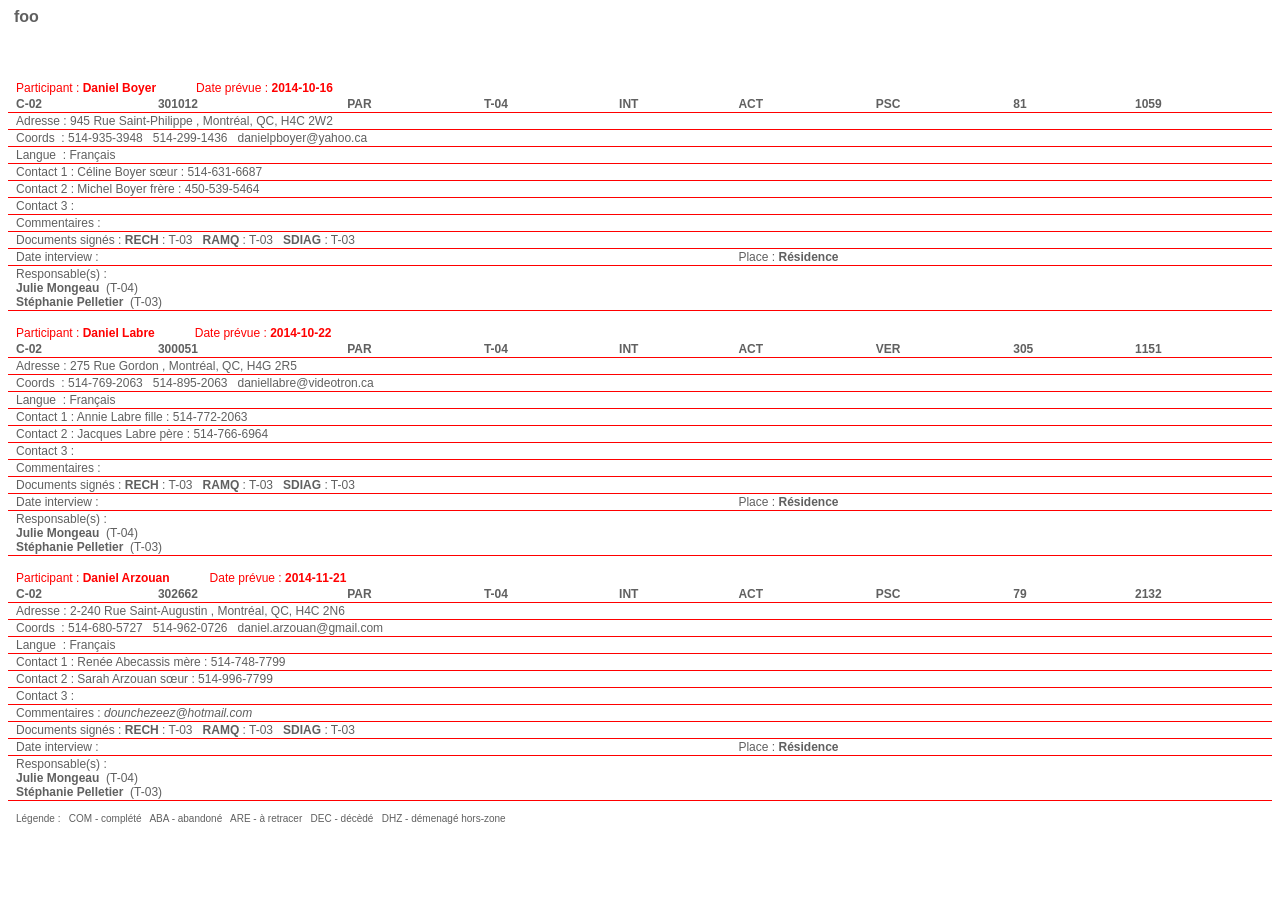
==== commit 82919de0: "Réglé petit bogue relié à l'affichage du responsable." ====
--- a/usrlist.htm
+++ b/usrlist.htm
@@ -1,2 +1 @@
-<html><head><title>Liste usagers</title><meta http-equiv='Content-Type' content='text/html; charset=utf-8'><style>@media all{.page-break { display:none; }} @media print{ .page-break { display:block; page-break-before:always; }} table{ width:100%; border-style:none; border-width:0px; border-color:#ff0000; font-family:arial,sans-serif; font-size:12px; color:#606060; border-spacing:0px; border-collapse:collapse; }  td{ height:16px; border-style:solid; border-width:0px 0px 1px 0px; border-color:#ff0000; padding:1px 8px 1px 8px; } .title{ font-weight:bold; padding:0px 0px 4px 6px; margin:0px}</style></head> <body style='margin:8px; font-family:arial,sans-serif; font-size:16px; color:#606060;'> <div class='title'>---</div><br/><br/><table><tr><td colspan='9' style='border-style:none;'><span style='color:#ff0000'>&nbsp;<br/>Participant&nbsp;:&nbsp;<b>Sophie&nbsp;Surprenant</b>&nbsp;&nbsp;&nbsp;&nbsp;&nbsp;&nbsp;&nbsp;&nbsp;&nbsp;&nbsp;&nbsp;&nbsp;Date&nbsp;prévue&nbsp;: <b>2014-04-04</b></span></td></tr><tr><td><b>C-01</b></td><td><b>41126</b></td><td><b>PAR</b></td><td><b>T-04</b></td><td><b>FIN</b></td><td><b>COM</b></td><td><b>LAC</b></td><td><b>393</b></td><td><b>3147</b></td></tr><tr><td colspan='9'>Adresse&nbsp;:&nbsp;1055 RUE PROVOST , LACHINE, QC, H8S 1N3</td></tr><tr><td colspan='9'>Coords&nbsp;&nbsp;:&nbsp;514-637-7697&nbsp;&nbsp;&nbsp;&nbsp;&nbsp;&nbsp;sophiesurprenant2@msn.com&nbsp;</td></tr><tr><td colspan='9'>Langue&nbsp;&nbsp;:&nbsp;Français&nbsp;</td></tr><tr><td colspan='9'>Contact 1 : T3: Nicole Durocher mère 514-989-9941</td></tr><tr><td colspan='9'>Contact 2 : T2:Serge Surprenant père 514-300-0561</td></tr><tr><td colspan='9'>Contact 3 : </td></tr><tr><td colspan='9'>Commentaires : <span style="font-style: italic"></span></td></tr><tr><td colspan='9'>Documents signés : <b>RECH</b> : T-03&nbsp;&nbsp;&nbsp;<b>AREC</b> : T-03&nbsp;&nbsp;&nbsp;<b>SDIAG</b> : T-03&nbsp;&nbsp;&nbsp;<b>AUT</b> : T-04&nbsp;&nbsp;&nbsp;</td></tr><tr><td colspan='5'>Date interview :&nbsp;&nbsp;&nbsp;</td><td colspan='4'>Place :&nbsp;<b>Résidence</b></td></tr><tr><td colspan='9'>Responsable(s) :<br/><b>Gabriel Gervais-Caron</b>&nbsp;&nbsp;(T-04)<br/><b>Hélène McCraw</b>&nbsp;&nbsp;(T-03)<br/><b>Daphné Marion-Vinet</b>&nbsp;&nbsp;(T-02)</tr><tr><td colspan='9' style='border-style:none;'><span style='color:#ff0000'>&nbsp;<br/>Participant&nbsp;:&nbsp;<b>Louise&nbsp;Thibodeau</b>&nbsp;&nbsp;&nbsp;&nbsp;&nbsp;&nbsp;&nbsp;&nbsp;&nbsp;&nbsp;&nbsp;&nbsp;Date&nbsp;prévue&nbsp;: <b>2014-04-12</b></span></td></tr><tr><td><b>C-01</b></td><td><b>66457</b></td><td><b>PAR</b></td><td><b>T-04</b></td><td><b>INT</b></td><td><b>ACT</b></td><td><b>LAS</b></td><td><b>326</b></td><td><b>888</b></td></tr><tr><td colspan='9'>Adresse&nbsp;:&nbsp;2220 RUE GERVAIS , LASALLE, QC, H8N 1K1</td></tr><tr><td colspan='9'>Coords&nbsp;&nbsp;:&nbsp;514-366-7215&nbsp;&nbsp;&nbsp;514-222-6508&nbsp;&nbsp;&nbsp;pas courriel&nbsp;</td></tr><tr><td colspan='9'>Langue&nbsp;&nbsp;:&nbsp;Français&nbsp;</td></tr><tr><td colspan='9'>Contact 1 : T3: Françoise Marleau amie 514-595-7170</td></tr><tr><td colspan='9'>Contact 2 : Christian Picard fils  514-222-8189</td></tr><tr><td colspan='9'>Contact 3 : T2: Hélène Thauvette (amie) 514-364-0310-Marianne Poirier (fille) 514-581-5908</td></tr><tr><td colspan='9'>Commentaires : <span style="font-style: italic"></span></td></tr><tr><td colspan='9'>Documents signés : <b>RECH</b> : T-01 / T-03&nbsp;&nbsp;&nbsp;<b>AREC</b> : T-02&nbsp;&nbsp;&nbsp;<b>SDIAG</b> : T-03&nbsp;&nbsp;&nbsp;<b>AUT</b> : T-04&nbsp;&nbsp;&nbsp;</td></tr><tr><td colspan='5'>Date interview :&nbsp;&nbsp;&nbsp;</td><td colspan='4'>Place :&nbsp;<b>Résidence</b></td></tr><tr><td colspan='9'>Responsable(s) :<br/><b>Richard Bélanger</b>&nbsp;&nbsp;(T-04)<br/><b>Stéphanie Pelletier</b>&nbsp;&nbsp;(T-03)</tr></table></body></html>+<html><head><title>Liste usagers</title><meta http-equiv='Content-Type' content='text/html; charset=utf-8'><style>@media all{.page-break { display:none; }} @media print{ .page-break { display:block; page-break-before:always; }} table{ width:100%; border-style:none; border-width:0px; border-color:#ff0000; font-family:arial,sans-serif; font-size:12px; color:#606060; border-spacing:0px; border-collapse:collapse; }  td{ height:16px; border-style:solid; border-width:0px 0px 1px 0px; border-color:#ff0000; padding:1px 8px 1px 8px; } .title{ font-weight:bold; padding:0px 0px 4px 6px; margin:0px}</style></head> <body style='margin:8px; font-family:arial,sans-serif; font-size:16px; color:#606060;'> <div class='title'>foo</div><br/><br/><table><tr><td colspan='9' style='border-style:none;'><span style='color:#ff0000'>&nbsp;<br/>Participant&nbsp;:&nbsp;<b>Daniel&nbsp;Boyer</b>&nbsp;&nbsp;&nbsp;&nbsp;&nbsp;&nbsp;&nbsp;&nbsp;&nbsp;&nbsp;&nbsp;&nbsp;Date&nbsp;prévue&nbsp;: <b>2014-10-16</b></span></td></tr><tr><td><b>C-02</b></td><td><b>301012</b></td><td><b>PAR</b></td><td><b>T-04</b></td><td><b>INT</b></td><td><b>ACT</b></td><td><b>PSC</b></td><td><b>81</b></td><td><b>1059</b></td></tr><tr><td colspan='9'>Adresse&nbsp;:&nbsp;945 Rue Saint-Philippe , Montréal, QC, H4C 2W2</td></tr><tr><td colspan='9'>Coords&nbsp;&nbsp;:&nbsp;514-935-3948&nbsp;&nbsp;&nbsp;514-299-1436&nbsp;&nbsp;&nbsp;danielpboyer@yahoo.ca&nbsp;</td></tr><tr><td colspan='9'>Langue&nbsp;&nbsp;:&nbsp;Français&nbsp;</td></tr><tr><td colspan='9'>Contact 1 : Céline Boyer sœur : 514-631-6687</td></tr><tr><td colspan='9'>Contact 2 : Michel Boyer frère : 450-539-5464</td></tr><tr><td colspan='9'>Contact 3 : </td></tr><tr><td colspan='9'>Commentaires : <span style="font-style: italic"></span></td></tr><tr><td colspan='9'>Documents signés : <b>RECH</b> : T-03&nbsp;&nbsp;&nbsp;<b>RAMQ</b> : T-03&nbsp;&nbsp;&nbsp;<b>SDIAG</b> : T-03&nbsp;&nbsp;&nbsp;</td></tr><tr><td colspan='5'>Date interview :&nbsp;&nbsp;&nbsp;</td><td colspan='4'>Place :&nbsp;<b>Résidence</b></td></tr><tr><td colspan='9'>Responsable(s) :<br/><b>Julie Mongeau</b>&nbsp;&nbsp;(T-04)<br/><b>Stéphanie Pelletier</b>&nbsp;&nbsp;(T-03)</tr><tr><td colspan='9' style='border-style:none;'><span style='color:#ff0000'>&nbsp;<br/>Participant&nbsp;:&nbsp;<b>Daniel&nbsp;Labre</b>&nbsp;&nbsp;&nbsp;&nbsp;&nbsp;&nbsp;&nbsp;&nbsp;&nbsp;&nbsp;&nbsp;&nbsp;Date&nbsp;prévue&nbsp;: <b>2014-10-22</b></span></td></tr><tr><td><b>C-02</b></td><td><b>300051</b></td><td><b>PAR</b></td><td><b>T-04</b></td><td><b>INT</b></td><td><b>ACT</b></td><td><b>VER</b></td><td><b>305</b></td><td><b>1151</b></td></tr><tr><td colspan='9'>Adresse&nbsp;:&nbsp;275 Rue Gordon , Montréal, QC, H4G 2R5</td></tr><tr><td colspan='9'>Coords&nbsp;&nbsp;:&nbsp;514-769-2063&nbsp;&nbsp;&nbsp;514-895-2063&nbsp;&nbsp;&nbsp;daniellabre@videotron.ca&nbsp;</td></tr><tr><td colspan='9'>Langue&nbsp;&nbsp;:&nbsp;Français&nbsp;</td></tr><tr><td colspan='9'>Contact 1 : Annie Labre fille : 514-772-2063</td></tr><tr><td colspan='9'>Contact 2 : Jacques Labre père : 514-766-6964</td></tr><tr><td colspan='9'>Contact 3 : </td></tr><tr><td colspan='9'>Commentaires : <span style="font-style: italic"></span></td></tr><tr><td colspan='9'>Documents signés : <b>RECH</b> : T-03&nbsp;&nbsp;&nbsp;<b>RAMQ</b> : T-03&nbsp;&nbsp;&nbsp;<b>SDIAG</b> : T-03&nbsp;&nbsp;&nbsp;</td></tr><tr><td colspan='5'>Date interview :&nbsp;&nbsp;&nbsp;</td><td colspan='4'>Place :&nbsp;<b>Résidence</b></td></tr><tr><td colspan='9'>Responsable(s) :<br/><b>Julie Mongeau</b>&nbsp;&nbsp;(T-04)<br/><b>Stéphanie Pelletier</b>&nbsp;&nbsp;(T-03)</tr><tr><td colspan='9' style='border-style:none;'><span style='color:#ff0000'>&nbsp;<br/>Participant&nbsp;:&nbsp;<b>Daniel&nbsp;Arzouan</b>&nbsp;&nbsp;&nbsp;&nbsp;&nbsp;&nbsp;&nbsp;&nbsp;&nbsp;&nbsp;&nbsp;&nbsp;Date&nbsp;prévue&nbsp;: <b>2014-11-21</b></span></td></tr><tr><td><b>C-02</b></td><td><b>302662</b></td><td><b>PAR</b></td><td><b>T-04</b></td><td><b>INT</b></td><td><b>ACT</b></td><td><b>PSC</b></td><td><b>79</b></td><td><b>2132</b></td></tr><tr><td colspan='9'>Adresse&nbsp;:&nbsp;2-240 Rue Saint-Augustin , Montréal, QC, H4C 2N6</td></tr><tr><td colspan='9'>Coords&nbsp;&nbsp;:&nbsp;514-680-5727&nbsp;&nbsp;&nbsp;514-962-0726&nbsp;&nbsp;&nbsp;daniel.arzouan@gmail.com&nbsp;</td></tr><tr><td colspan='9'>Langue&nbsp;&nbsp;:&nbsp;Français&nbsp;</td></tr><tr><td colspan='9'>Contact 1 : Renée Abecassis mère : 514-748-7799</td></tr><tr><td colspan='9'>Contact 2 : Sarah Arzouan sœur : 514-996-7799</td></tr><tr><td colspan='9'>Contact 3 : </td></tr><tr><td colspan='9'>Commentaires : <span style="font-style: italic">dounchezeez@hotmail.com</span></td></tr><tr><td colspan='9'>Documents signés : <b>RECH</b> : T-03&nbsp;&nbsp;&nbsp;<b>RAMQ</b> : T-03&nbsp;&nbsp;&nbsp;<b>SDIAG</b> : T-03&nbsp;&nbsp;&nbsp;</td></tr><tr><td colspan='5'>Date interview :&nbsp;&nbsp;&nbsp;</td><td colspan='4'>Place :&nbsp;<b>Résidence</b></td></tr><tr><td colspan='9'>Responsable(s) :<br/><b>Julie Mongeau</b>&nbsp;&nbsp;(T-04)<br/><b>Stéphanie Pelletier</b>&nbsp;&nbsp;(T-03)</tr><tr><td colspan='9' style='font-size:10px; border-style:none;'>&nbsp;<br/>Légende : &nbsp; COM - complété &nbsp; ABA - abandoné &nbsp; ARE - à retracer &nbsp; DEC - décèdé</b> &nbsp; DHZ - démenagé hors-zone</td></tr></table><div class='page-break'></div></body></html>
